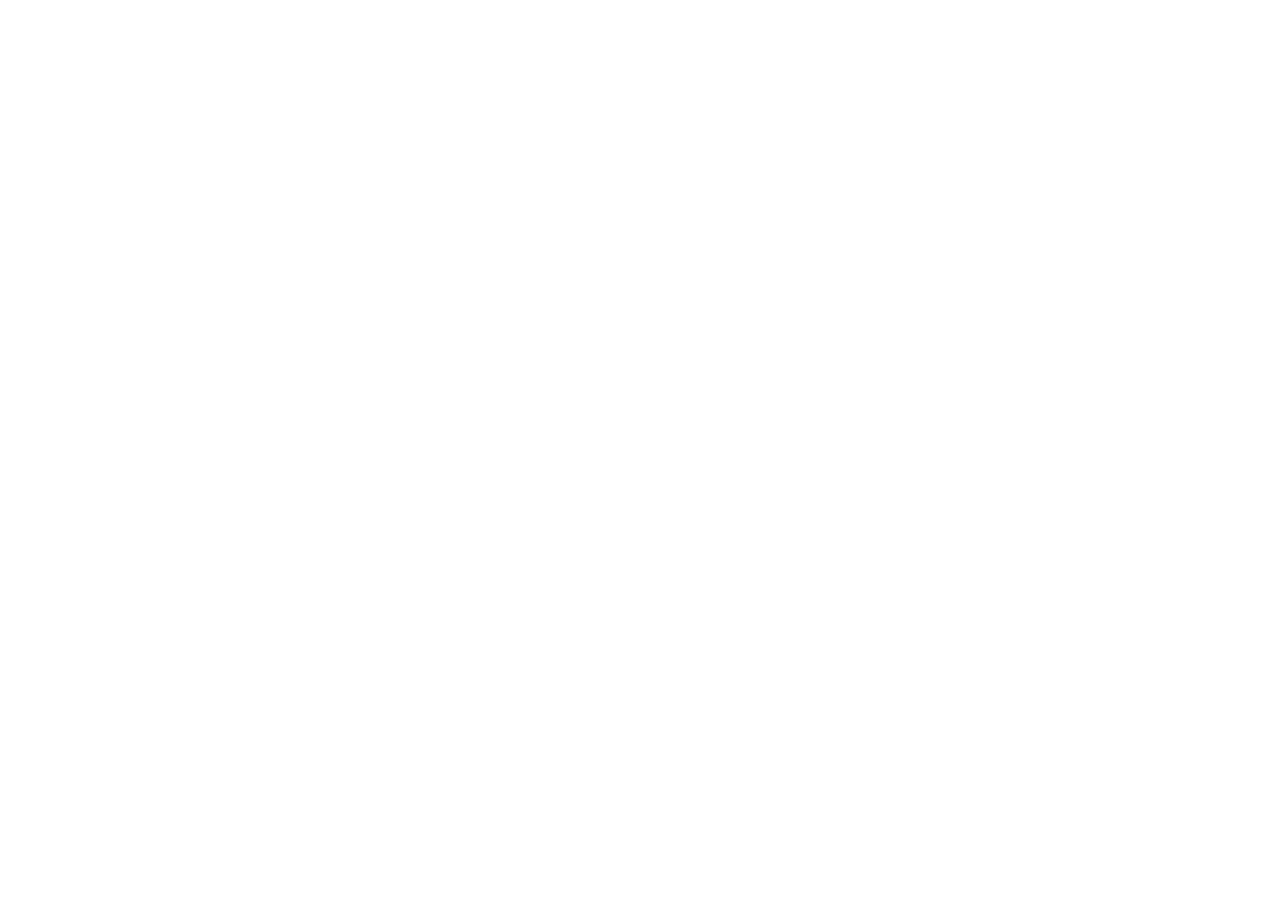
==== index.html @ e1a77ddc "argjend" ====
<!DOCTYPE html>
<html lang="en">
  <head>
    <meta charset="UTF-8" />
    <meta http-equiv="X-UA-Compatible" content="IE=edge" />
    <meta name="viewport" content="width=device-width, initial-scale=1.0" />
    <title>Test</title>
  </head>
  <body></body>
</html>
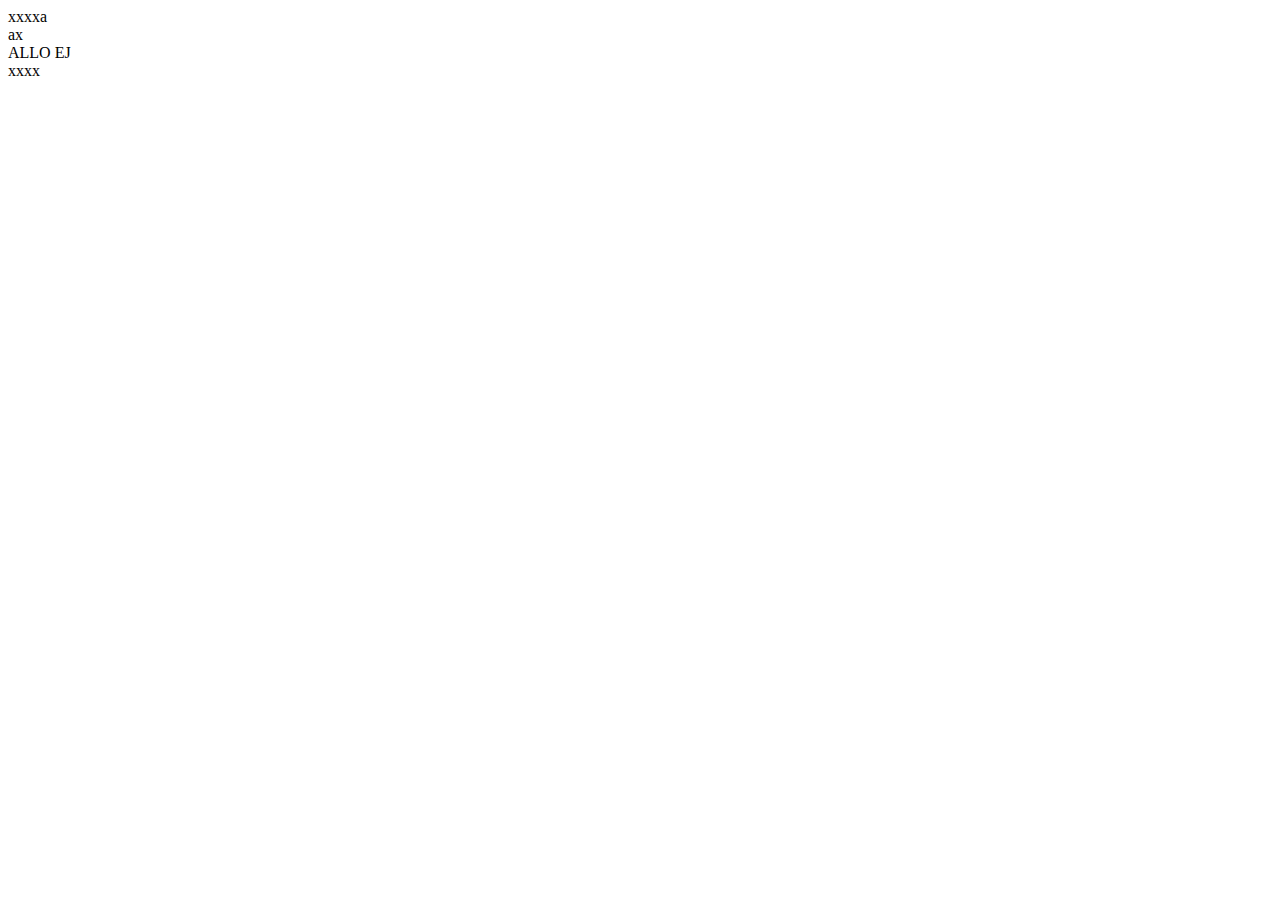
==== commit 1024cafe: "ssss" ====
--- a/index.html
+++ b/index.html
@@ -5,6 +5,10 @@
     <meta http-equiv="X-UA-Compatible" content="IE=edge" />
     <meta name="viewport" content="width=device-width, initial-scale=1.0" />
     <title>Test</title>
-  </head>
-  <body></body>
+  </head>xxxxa
+  <body>
+    <div>ax
+      <div>ALLO EJ</div>
+    </div>
+  </body>xxxx
 </html>
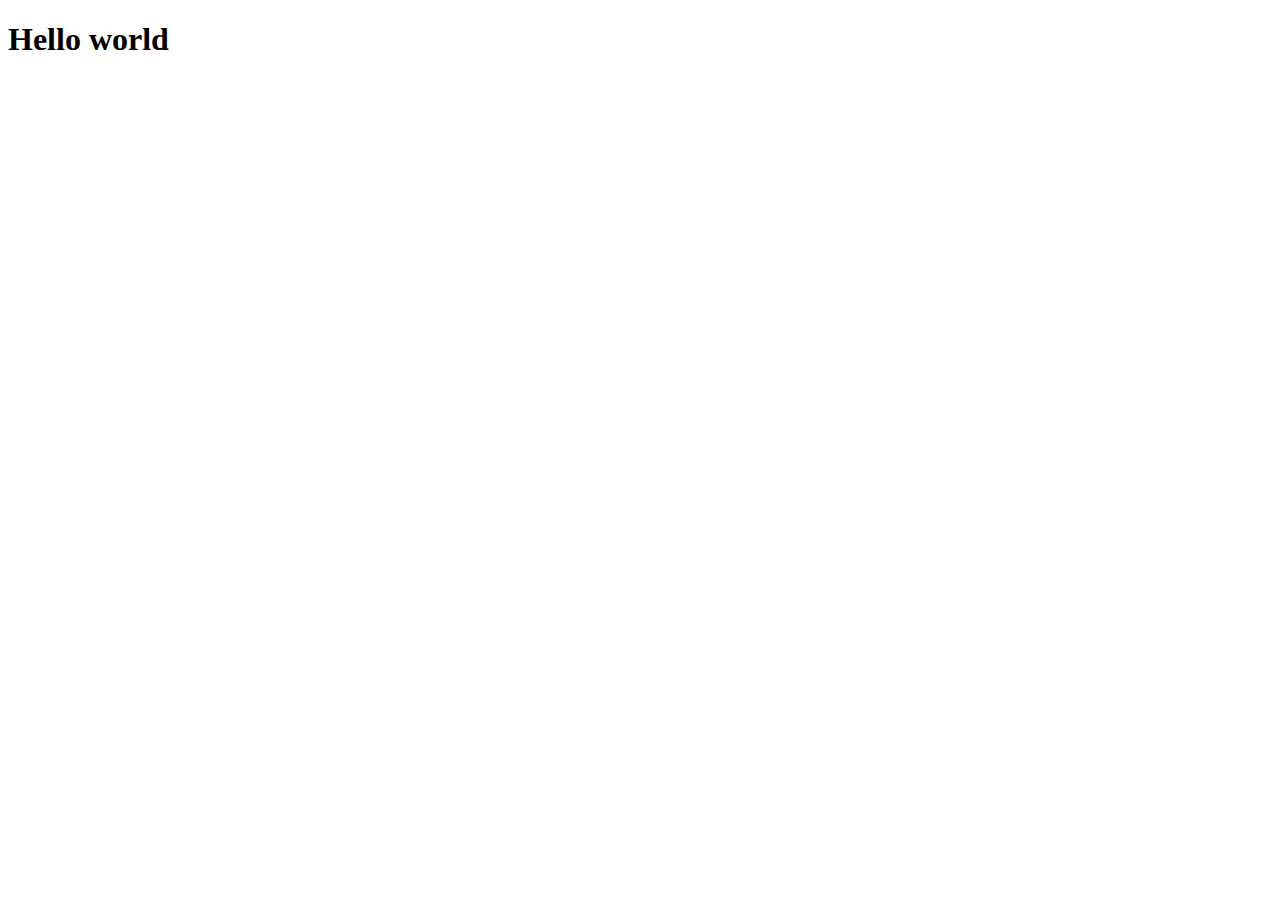
==== commit 8c1531ba: "argjend" ====
--- a/index.html
+++ b/index.html
@@ -5,10 +5,10 @@
     <meta http-equiv="X-UA-Compatible" content="IE=edge" />
     <meta name="viewport" content="width=device-width, initial-scale=1.0" />
     <title>Test</title>
-  </head>xxxxa
+  </head>
   <body>
-    <div>ax
-      <div>ALLO EJ</div>
+    <div>
+      <h1>Hello world</h1>
     </div>
-  </body>xxxx
+  </body>
 </html>
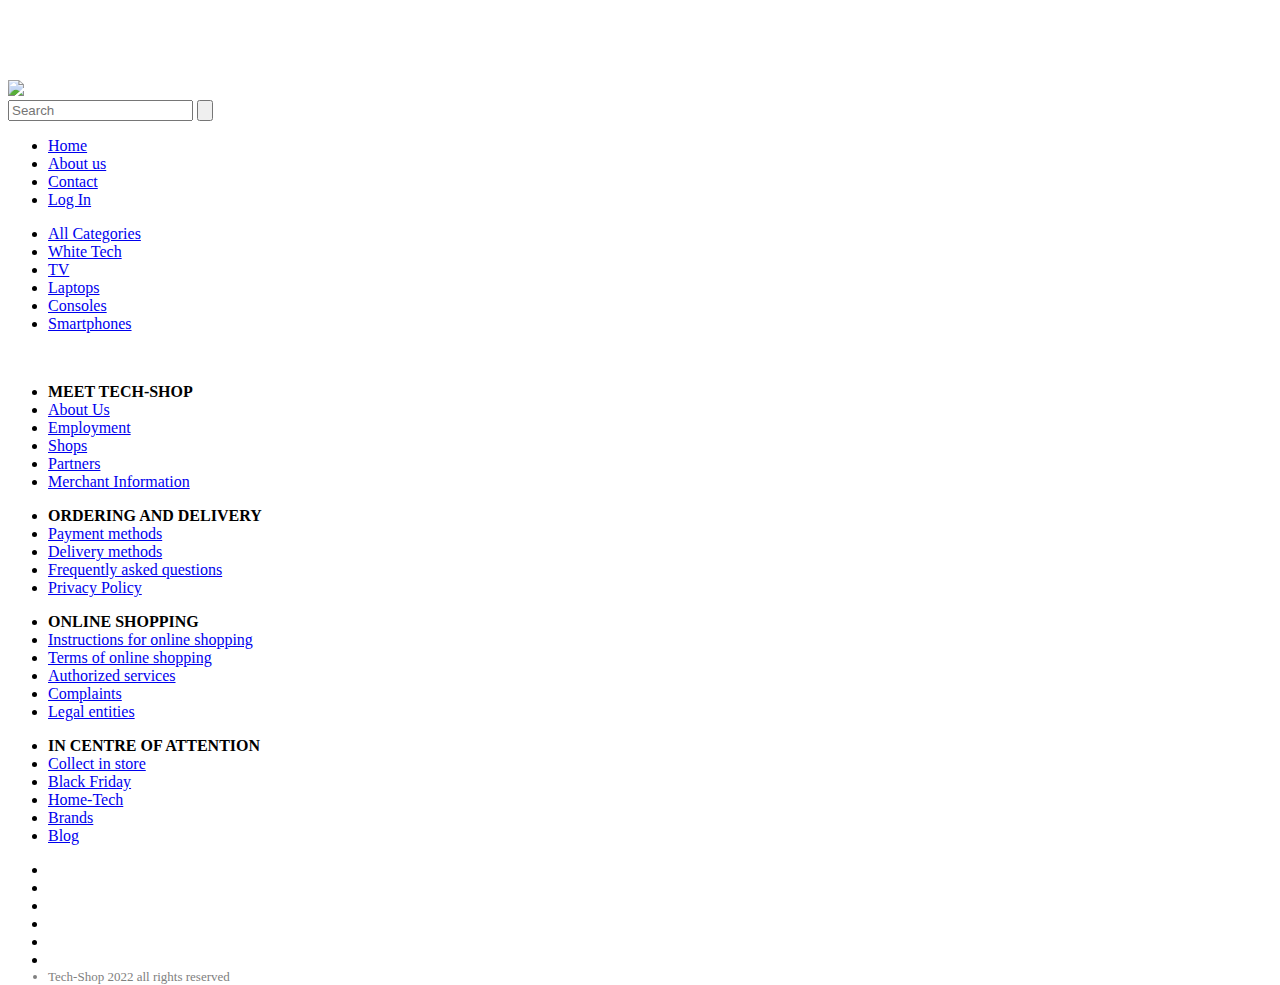
==== commit 964ac927: "argjend" ====
--- a/index.html
+++ b/index.html
@@ -1,14 +1,166 @@
 <!DOCTYPE html>
 <html lang="en">
   <head>
-    <meta charset="UTF-8" />
-    <meta http-equiv="X-UA-Compatible" content="IE=edge" />
-    <meta name="viewport" content="width=device-width, initial-scale=1.0" />
-    <title>Test</title>
+    <title>Tech Shop</title>
+
+    <link rel="stylesheet" href="style.css" />
   </head>
-  <body>
-    <div>
-      <h1>Hello world</h1>
+  <body style="height: 100vh; width: 100vw;">
+    <div class="header">
+      <div class="left-section">
+        <h1 style="color: white; margin-left: 10px">Tech-Shop</h1>
+        <img class="tech-logo" src="icons/techshoplogo.jpeg" />
+      </div>
+      <div class="middle-section">
+        <input class="search-bar" type="text" placeholder="Search" />
+        <button class="search-button">
+          <img class="search-icon" src="icons/search.svg" alt="" />
+        </button>
+      </div>
+      <div class="right-section">
+        <ul>
+          <li><a href="#">Home</a></li>
+          <li><a href="aboutus.html">About us</a></li>
+          <li><a href="Contact.html">Contact</a></li>
+          <li>
+            <!-- <a href="login.html">
+              <input
+                style="background-color: blue" 
+                type="button"
+                value="Log in"
+                placeholder="Login"
+              />
+            </a>  -->
+            <a href="login1.html">Log In</a>
+          </li>
+        </ul>
+      </div>
+    </div>
+
+    <div class="header2">
+      <div id="elements">
+        <ul>
+          <li><a href="#">All Categories</a></li>
+          <li><a href="#">White Tech</a></li>
+          <li><a href="#">TV</a></li>
+          <li><a href="#">Laptops</a></li>
+          <li><a href="#">Consoles</a></li>
+          <li><a href="#">Smartphones</a></li>
+        </ul>
+      </div>
+    </div>
+    <main>
+      <div class="slider">
+        <div class="foto">
+          <img id="photo" src="mac8.jpeg" alt="" /> 
+          <img id="photo" src="pht3.jpeg" alt="" />
+           <img id="photo"src="ph5.jpeg" alt="" /> 
+           <img id="photo"src="pht7.jpeg" alt="" />
+        </div>
+      </div>
+
+      <div class="buttons">
+        <label id="button1" onclick="showPht1()"></label>
+        <label  id ="button2"onclick="showPht2()"></label>
+        <label id= "button3"onclick="showPht3()"></label>
+        <label  id = "button4"onclick="showPht4()"></label>
+      </div>
+    </main>
+
+      <script>
+
+        var pht1 = document.getElementById("photo");
+        function showPht1(){
+          pht1.style.marginLeft = "0";
+        }
+
+        function showPht2(){
+          pht1.style.marginLeft = "-25%";
+
+        }
+
+         function showPht3(){
+          pht1.style.marginLeft = "-50%";
+
+        }
+
+
+         function showPht4(){
+          pht1.style.marginLeft = "-75%";
+
+        }
+
+          
+    </script>
+
+
+   
+      <div class="footer1">
+
+
+        <div class="div1">
+          <ul>
+            <li style="color: black; "> <strong> MEET TECH-SHOP </strong></li>
+            <li><a href="#">About Us</a></li>
+            <li><a href="#">Employment</a></li>
+            <li><a href="#">Shops</a></li>
+            <li><a href="#">Partners</a></li>
+            <li><a href="#">Merchant Information</a></li>
+      
+          </ul>
+        </div>
+
+
+        <div class="div1">
+          <ul>
+            <li style="color: black; "> <strong> ORDERING AND DELIVERY </strong></li>
+            <li><a href="#">Payment methods</a></li>
+            <li><a href="#">Delivery methods</a></li>
+            <li><a href="#">Frequently asked questions</a></li>
+            <li><a href="#">Privacy Policy</a></li>
+          
+      
+          </ul>
+        </div>
+
+
+        <div class="div1">
+          <ul>
+            <li style="color: black; "> <strong> ONLINE SHOPPING </strong></li>
+            <li><a href="#">Instructions for online shopping</a></li>
+            <li><a href="#">Terms of online shopping</a></li>
+            <li><a href="#">Authorized services</a></li>
+            <li><a href="#">Complaints</a></li>
+            <li><a href="#">Legal entities</a></li>
+      
+          </ul>
+        </div>
+
+
+        <div class="div1">
+          <ul>
+            <li style="color: black; "> <strong> IN CENTRE OF ATTENTION</strong></li>
+            <li><a href="#">Collect in store</a></li>
+            <li><a href="#">Black Friday</a></li>
+            <li><a href="#">Home-Tech</a></li>
+            <li><a href="#">Brands</a></li>
+            <li><a href="#">Blog</a></li>
+      
+          </ul>
+        </div>
+
+        <div class="ikonat">
+          <ul>
+            <li><img src="footer/visa.png" alt=""></li>
+            <li><img src="footer/appstore.png" alt="" /></li>
+            <li><img src="footer/googleplay.png" alt="" /></li>
+            <li><img src="footer/banca-intesa-min.png" alt="" /></li>
+            <li><img src="footer/mastercard-id-check-min.png" alt="" /></li>
+            <li><img src="footer/nlb-komercijalna-min.png" alt="" /></li>
+            <li style="color: grey; font-size: small;" >Tech-Shop 2022 all rights reserved </li>
+          </ul>
+        </div>
+      </div>
     </div>
   </body>
 </html>
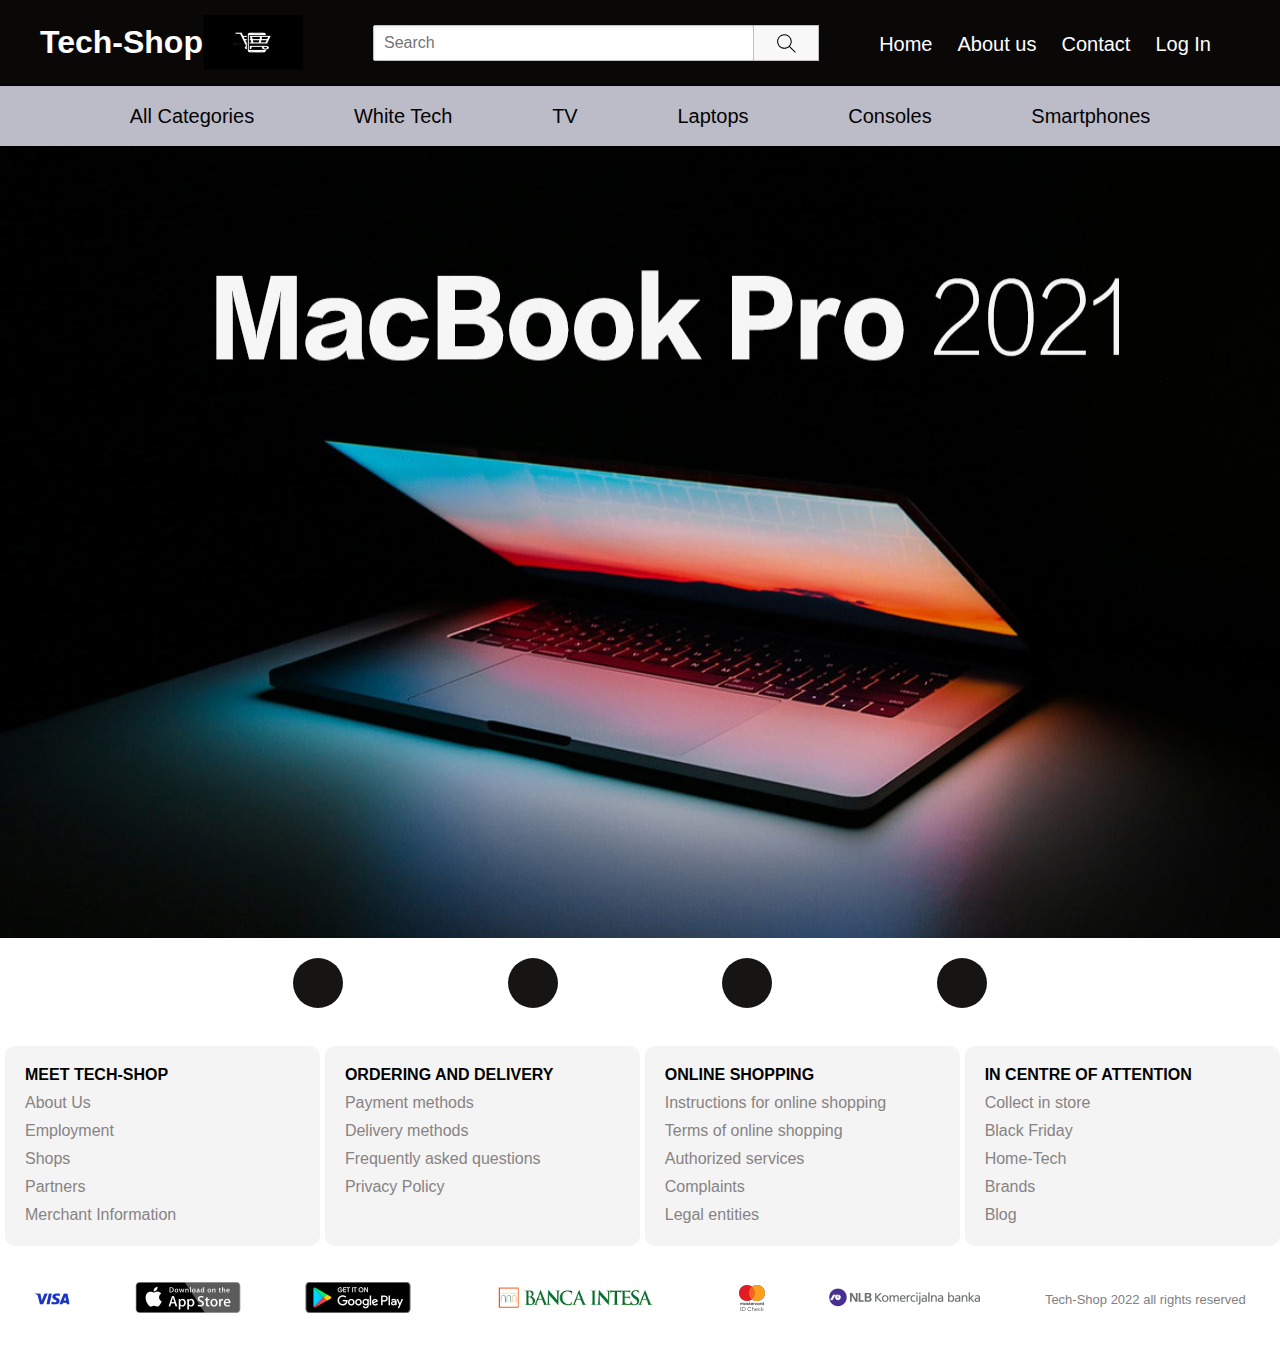
==== commit 82fb89cf: "finalizing" ====
--- a/index.html
+++ b/index.html
@@ -23,14 +23,7 @@
           <li><a href="aboutus.html">About us</a></li>
           <li><a href="Contact.html">Contact</a></li>
           <li>
-            <!-- <a href="login.html">
-              <input
-                style="background-color: blue" 
-                type="button"
-                value="Log in"
-                placeholder="Login"
-              />
-            </a>  -->
+            
             <a href="login1.html">Log In</a>
           </li>
         </ul>
@@ -59,11 +52,13 @@
         </div>
       </div>
 
-      <div class="buttons">
-        <label id="button1" onclick="showPht1()"></label>
-        <label  id ="button2"onclick="showPht2()"></label>
-        <label id= "button3"onclick="showPht3()"></label>
-        <label  id = "button4"onclick="showPht4()"></label>
+      <div class="upperbutton">
+        <div class="buttons">
+          <label id="button1" onclick="showPht1()"></label>
+          <label  id ="button2"onclick="showPht2()"></label>
+          <label id= "button3"onclick="showPht3()"></label>
+          <label  id = "button4"onclick="showPht4()"></label>
+        </div>
       </div>
     </main>
 
--- a/style.css
+++ b/style.css
@@ -0,0 +1,619 @@
+  *{
+    margin: 0;
+    padding: 0;
+    box-sizing: border-box;
+    position: relative;
+    font-family: 'Trebuchet MS', 'Lucida Sans Unicode', 'Lucida Grande', 'Lucida Sans', Arial, sans-serif;
+  }
+
+
+
+.header{
+ 
+
+  display: flex;
+  width: 100%;
+  background: #1c1c1c;
+  position: relative;
+justify-content: space-between;
+    text-align: center;
+  background-color: rgb(10, 7, 7);
+  border-bottom-width: 1px ;
+  border-bottom-style: solid;
+  border-bottom-color: rgb(1, 1, 1);
+  padding: 15px 30px;
+}
+
+
+.left-section{
+  display: flex;
+  align-items: center;
+}
+
+.middle-section{
+  flex: 1;
+  margin-left: 70px;
+  margin-right: 40px;
+  max-width: 500px;
+  display: flex;
+  align-items: center;
+}
+
+.tech-logo{
+  height: 55px;
+  width: 100px;
+}
+
+.search-button{
+  height: 36px;
+  width: 66px;
+  background-color: rgb(248, 248, 248);
+  border-width: 1px;
+  border-style: solid;
+  border-color: rgb(193, 191, 191);
+  margin-left: -1px;
+  margin-right: 10px;
+}
+
+
+.search-bar{
+  flex: 1;
+  height: 36px;
+  padding-left: 10px;
+  background-color: white;
+  font-size: 16px;
+  border-width: 1px;
+  border-style: solid;
+  border-color: rgb(193, 191, 191);
+  border-radius: 2px;
+  box-shadow: inset 1px 2px 3px rgba(0, 0, 0, 0.05);
+  width: 0;
+
+}
+
+
+.search-bar::placeholder{
+  font-family: Roboto,Arial;
+  font-size: 16px;
+
+
+}
+
+
+.search-icon{
+  height: 25px;
+  margin-top: 4px;
+}
+
+
+.right-section ul{
+  color: white;
+  margin-right: 24px;
+  list-style: none;
+  display: flex;
+  align-items: center;
+  justify-content: space-between;
+  font-size: 20px;
+ 
+  
+}
+
+.right-section ul li{
+  padding: 10px;
+  padding-top: 18px;
+  margin-right: 5px;
+  
+}
+
+.right-section ul li a{
+  text-decoration: none;
+  color: white;
+}
+.right-section ul li a:hover{
+  text-decoration: none;
+  color: rgb(32, 30, 30);
+}
+
+.header2 ul{
+  height: 60px;
+  display: flex;
+  width: 100%;
+  background-color: rgb(188, 188, 201);
+  position: relative;
+  text-align: center;
+  justify-content: space-between;
+  padding: 30px;
+  align-self: center;
+ 
+
+}
+
+
+#elements ul{
+  color: white;
+  margin-right: 24px;
+  list-style: none;
+  display: flex;
+  align-self: center;
+  justify-content: space-evenly;
+  font-size: 20px;
+
+}
+
+
+#elements ul li{
+
+
+  align-self: center;
+}
+
+
+#elements ul li a{
+  text-decoration: none;
+  color: rgb(4, 3, 3);
+  cursor: pointer;
+}
+#elements ul li a:hover{
+  color: #fff;
+}
+
+/*.foto img{
+  width: 100vw;
+  height: 100vh;
+
+}
+*/
+
+.footer1 ul{
+  display: flex;
+  justify-content: space-between;
+  width: 100%;
+  height: 100%;
+  background-color: none;
+  align-self: center;
+}
+
+.ikonat ul{
+  display: flex;
+  justify-content: space-evenly;
+  padding-left: 0px;
+  align-self: center;
+
+}
+ .ikonat ul li{
+  list-style: none;
+  padding: 30px;
+  align-self: center;
+  cursor: pointer;
+}
+
+
+  .ikonat ul li:hover{
+    transform: scale(1.15);
+  }
+
+
+  .div1{
+    width: 24.6%;
+    height: 200px;
+    border-width: 1px;
+    border-color: #000;
+    border-style: solid;
+    float: left;
+
+    background-color: #f4f4f4;
+    color: rgb(144, 140, 140);
+    margin-left: 5px;
+    border-radius: 10px;
+    border: none;
+    
+  }
+
+ .div1 ul{
+  position: relative;
+  display: block;
+  margin: 10px;
+  align-self: center;
+  padding: 5px;
+
+}
+
+.div1 ul li{
+  position: relative;
+  justify-content: space-evenly;
+  align-self: center;
+  list-style: none;
+  padding: 5px;
+  cursor: pointer;
+}
+.div1 ul li a{
+  text-decoration: none;
+  color: rgb(135, 131, 131);
+  cursor: pointer;
+}
+.div1 ul li a:hover{
+  color: #fff;
+}
+
+
+/* 
+    prej ketu vazhdon about us kodi
+*/
+
+.main{
+  display: flex;
+}
+
+
+.main{
+  
+
+}
+
+  .main2{
+    display: flex;
+  }
+
+ .kutia2{
+ 
+  display: flex;
+  justify-content: flex-end;
+  text-align: center;
+  align-self: center;
+ 
+
+}
+
+.kutia2 {
+  background-image: url("lightblue.jpeg");
+  width: 720px;
+  height: 496px;
+  margin: 0 auto;
+ 
+
+}
+
+
+.kutia2 p{
+  text-align: center;
+  align-self: center;
+}
+
+
+.kutia3{
+ 
+  display: flex;
+  justify-content: flex-end;
+  text-align: center;
+  align-self: center;
+ 
+
+}
+
+
+
+.kutia3 {
+  background-image: url("icons.jpeg");
+  
+ 
+  width: 720px;
+  height: 496px;
+  margin-bottom: 5px;
+
+}
+
+
+
+.kutia3 p{
+  text-align: center;
+  align-self: center;
+}
+
+
+.kutia4{
+    background-color: rgb(207, 231, 249);
+    display: flex;
+    /*
+    padding: 20px;
+    justify-content: center;
+    text-align: center;
+    align-self: center;
+    */
+    width: 720px;
+   height: 496px;
+  margin-bottom: 5px;
+
+  
+}
+
+.kutia4{
+    display: flex;
+    justify-content: space-evenly;
+    align-items: center;
+    text-align: center;
+    
+
+}
+
+
+.leftimg  {
+ 
+  
+}
+
+.rightimg{
+
+ 
+}
+
+
+/*
+.leftimg{
+  margin-top: 10px;
+}
+.leftimg ul{
+  display: flex;
+  justify-content: space-evenly;
+  align-items: flex-start;
+}
+li{
+  list-style: none;
+  align-items: center;
+  justify-content: flex-start;
+}
+
+*/
+
+
+
+
+
+/*    
+  prej ketu fillon css per contact file
+*/
+
+
+.main3{
+  display: flex;
+  
+}
+
+
+
+/* .djatht {
+  margin-top: 10%;
+  margin-bottom: 10%;
+
+  padding-left: 25%;
+  
+}
+*/
+.contact img{
+  width: 100vw;
+
+} 
+
+ .contact{
+  margin-top: 40px;
+ }
+.majt{
+  display: inline;
+  height: 20%;
+  background-color: black;
+  align-items: center;
+
+
+}
+
+.majt ul{
+  display: flex;
+  justify-content: space-evenly;
+  align-items: center;
+  align-self: center;
+}
+
+.majt ul li {
+  padding-top: 80px;
+  align-self: center;
+  list-style: none;
+
+}
+
+.m{
+
+height: 200px;
+align-items: center;
+align-self: center;
+}
+
+
+
+  
+  
+.g h1, h3{ 
+  
+  display: flex;
+  justify-content: center;
+  height: 100px;
+  align-items: center;
+
+}
+
+
+
+
+.getintouch{
+
+}
+
+
+/* Login from te Contact */
+
+
+
+
+  .cf2{
+
+    display: flex;
+    justify-content: center;
+  }
+.container{
+  display: flex;
+	position: relative;
+	margin-top: 80px;
+	width: 450px;
+	height: auto;
+	background: none;
+	border-radius: 5px;
+
+
+}
+
+.login_form{
+	padding: 20px 40px;
+}
+.login_form .font{
+	font-size: 18px;
+	color: #130f40;
+	margin: 5px 0;
+}
+.login_form input{
+	height: 40px;
+	width: 350px;
+	padding: 0 5px;
+	font-size: 18px;
+	outline: none;
+	border: 1px solid silver;
+}
+.login_form .font2 {
+	margin-top: 30px;
+}
+
+
+.login_form button{
+	margin: 45px 0 30px 0;
+	height: 45px;
+	width: 365px;
+	font-size: 20px;
+	color: white;
+	outline: none;
+	cursor: pointer;
+	font-weight: bold;
+	background: #3a3c56;
+	border-radius: 10px;
+	border: none;
+	transition: .5s;
+}
+.login_form button:hover{
+	background: #151c6a;
+}
+.login_form #email_error,
+.login_form #name_error,
+.login_form #surname_error,
+.login_form #pass_error{
+	margin-top: 5px;
+	width: 345px;
+	font-size: 18px;
+	color: #C62828;
+	background: rgba(255,0,0,0.1);
+	text-align: center;
+	padding: 5px 8px;
+	border-radius: 3px;
+	border: 1px solid #EF9A9A;
+	display: none;
+}
+
+
+
+
+
+.team, .center{
+width: 100%;
+max-width: 1350px;
+margin: 0 auto;
+display: flex;
+justify-content: space-evenly;
+align-items: center;
+/* gap: 2rem; */
+text-align: center;
+margin-top: 100px;
+margin-bottom: 50px;
+
+}
+
+
+
+.ekipi img:hover{
+  transform: scale(1.2);
+}
+
+
+
+
+/* Slider per homepage*/
+
+
+
+
+  
+.slider {
+
+  width: 100%;
+  height: 88%;
+
+  overflow: hidden;
+}
+
+
+  .upperbutton{
+    height: 300px;
+  }
+.buttons {
+  width: 80%;
+  height: 50%;
+  margin-left: 10%;
+  display: flex;
+  justify-content: space-evenly;
+  align-items: center;
+
+}
+
+
+.buttons label {
+  width: 50px;
+  height: 50px;
+  border-radius: 50%;
+  background-color: rgb(23, 20, 20);
+  margin-bottom: 60px;
+ 
+}
+
+.buttons label:hover{
+  width: 52px;
+  height: 45px;
+  background-color: #7d7d87;
+  
+}
+
+
+
+.foto {
+  width: 400%;
+  height: 100%;
+  
+}
+
+ #photo {
+  width: 25%;
+  height: 100%;
+  transition: 1s;
+}
+
+main {
+  width: 100%;
+  height: 100%;
+
+}
+
+  
+
